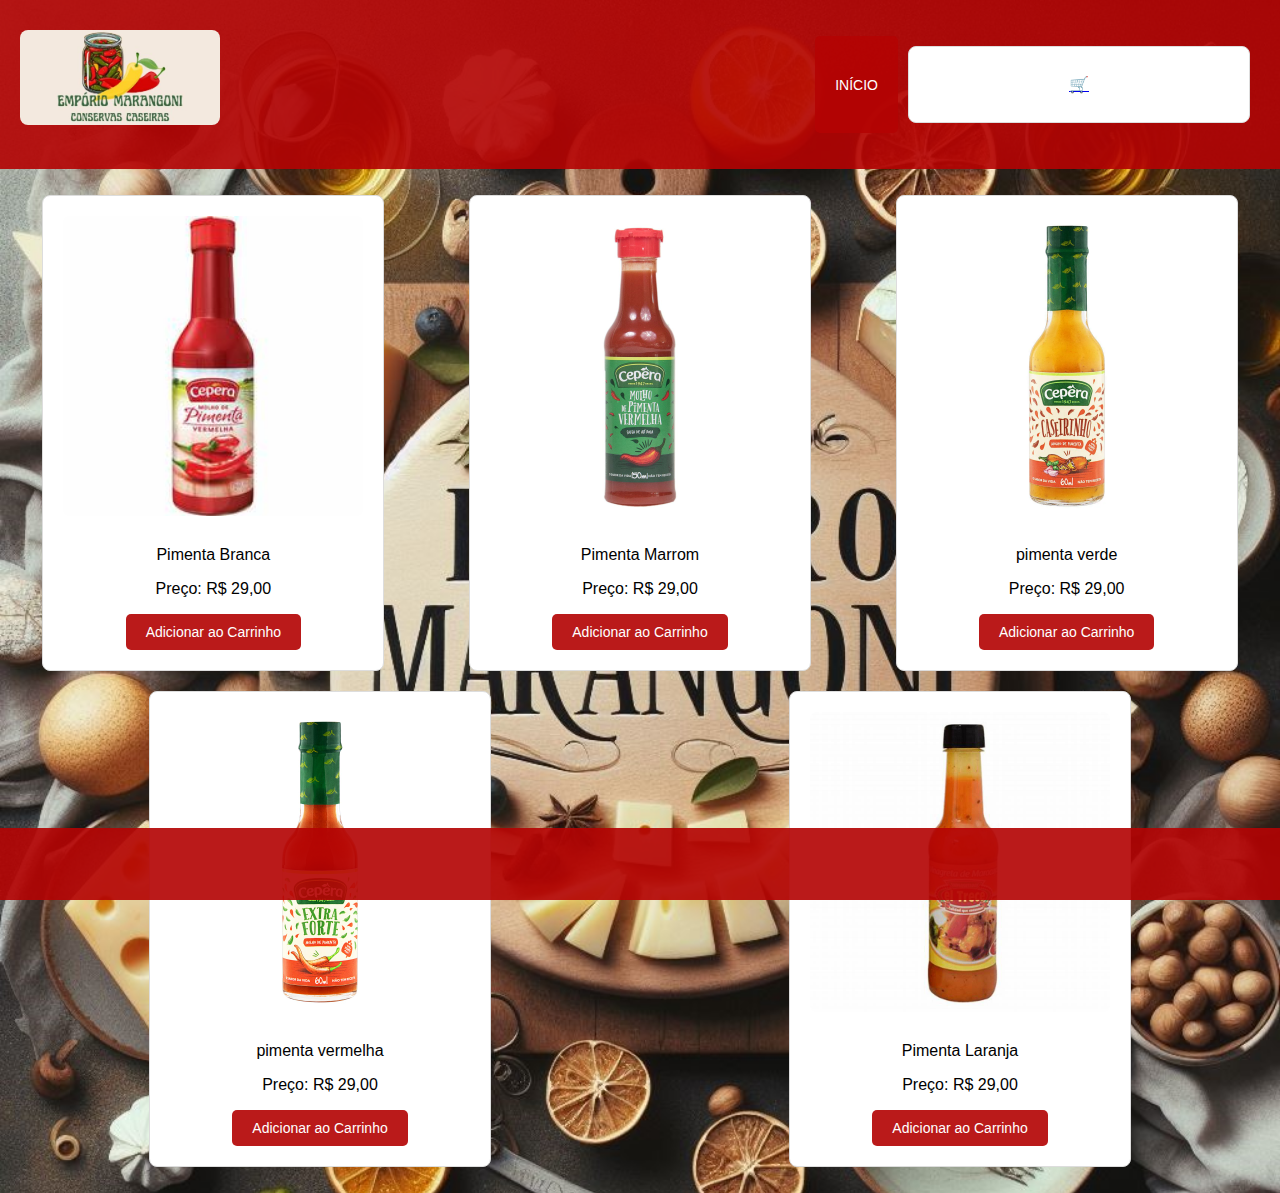
==== pimenta.html @ 1527abdd "mudança do butao" ====
<!DOCTYPE html>
<html lang="pt-br">
<head>
    <meta charset="UTF-8">
    <meta name="viewport" content="width=device-width, initial-scale=1.0">
    <title>Tipos de Salames</title>
    <link rel="stylesheet" href="salame.css">
</head>
<body>

    <header class="header">
        
        <a href="#"><img src="img/logocopia.png" width="200"></a>
        <nav>


            <ul class="menu" >
                <button onclick="abririndex()" id="inicioBotão">
                    <p>INÍCIO</p>
                </button>
                <li> <a href="/">🛒</a></li>
            </ul>
        </nav>
    </header>

    <ul>
    <li>
        <img src="img/pimenta branca.png"  width="450" height="450" alt="Pimenra branca" loading="laze">
        <p>Pimenta Branca</p>
        <p>Preço: R$ 29,00</p>
        <button>Adicionar ao Carrinho</button>
    </li>
    
    <li>
        <img src="img/pimenta marrom.png"  width="450" height="450" alt="pimenta marrom" loading="laze">
        <p>Pimenta Marrom</p>
        <p>Preço: R$ 29,00</p>
        <button>Adicionar ao Carrinho</button>
    </li>

    <li>
        <img src="img/pimenta verde.png"  width="450" height="450" alt="pimenta verde" loading="laze">
        <p>pimenta verde</p>
        <p>Preço: R$ 29,00</p>
        <button>Adicionar ao Carrinho</button>
    </li>

    <li>
        <img src="img/pimenta vermelha.png"  width="450" height="450" alt="pimenta vermelha" loading="laze">
        <p>pimenta vermelha</p>
        <p>Preço: R$ 29,00</p>
        <button>Adicionar ao Carrinho</button>
    </li>
    <li>
        <img src="img/pimenta laranja.png"  width="450" height="450" alt="pimenta laranja" loading="laze">
        <p>Pimenta Laranja</p>
        <p>Preço: R$ 29,00</p>
        <button>Adicionar ao Carrinho</button>
    </li>
    </ul>
    <footer class="footer">
        <a href="#"></a>
        <nav>
            <ul class="menu">
    
            </ul>
        </nav>
    </footer>
    <script src="inicio.js"></script>
</body>
</html>
---- salame.css ----
body {
    font-family: Arial, sans-serif;
    margin: 0;
    padding: 0;
    background-color: #f4f4f4;
}
header {
    display: flex;
    background: rgba(179, 3, 3, 0.911);
    padding: 20px;
    align-items: center;
    flex-wrap: wrap;
    justify-content: space-between;
}
.menu {
    display: flex;
}

.menu li {
    
    margin-left: 10px;
}

.menu li a {
    display: block;
    padding: 8px;
    background: rgba(255, 255, 255, 0.301);
}

footer {
    position: fixed;
    bottom: 0;
    width: 100%;
    background: rgba(179, 3, 3, 0.911);
    padding: 20px;
    display: flex;
    flex-wrap: wrap;
    justify-content: center;
   

}

ul {
    list-style: none;
    padding: 0;
    display: flex;
    flex-wrap: wrap;
    justify-content: space-around;
}

li {
    background-color: #fff;
    border: 1px solid #ddd;
    border-radius: 8px;
    margin: 10px;
    padding: 20px;
    width: 300px;
    text-align: center;
}

img {
    max-width: 100%;
    height: auto;
    border-radius: 8px;
    margin-bottom: 10px;
}


 

button {
    background-color: rgba(179, 3, 3, 0.911);
    color: #fff;
    border: none;
    padding: 10px 20px;
    text-align: center;
    text-decoration: none;
    display: inline-block;
    font-size: 14px;
    cursor: pointer;
    border-radius: 5px;
}


body {
    background-image: url(fundoqueijo.png);
   background-repeat: no-repeat;
   background-size: cover;

}
.flex {
    display: flex;
    flex-wrap: wrap;
    max-width: 800px;
    margin: 0 auto;
}
.flex>div {
    flex: 200px;
    margin: 10px 10px;
}
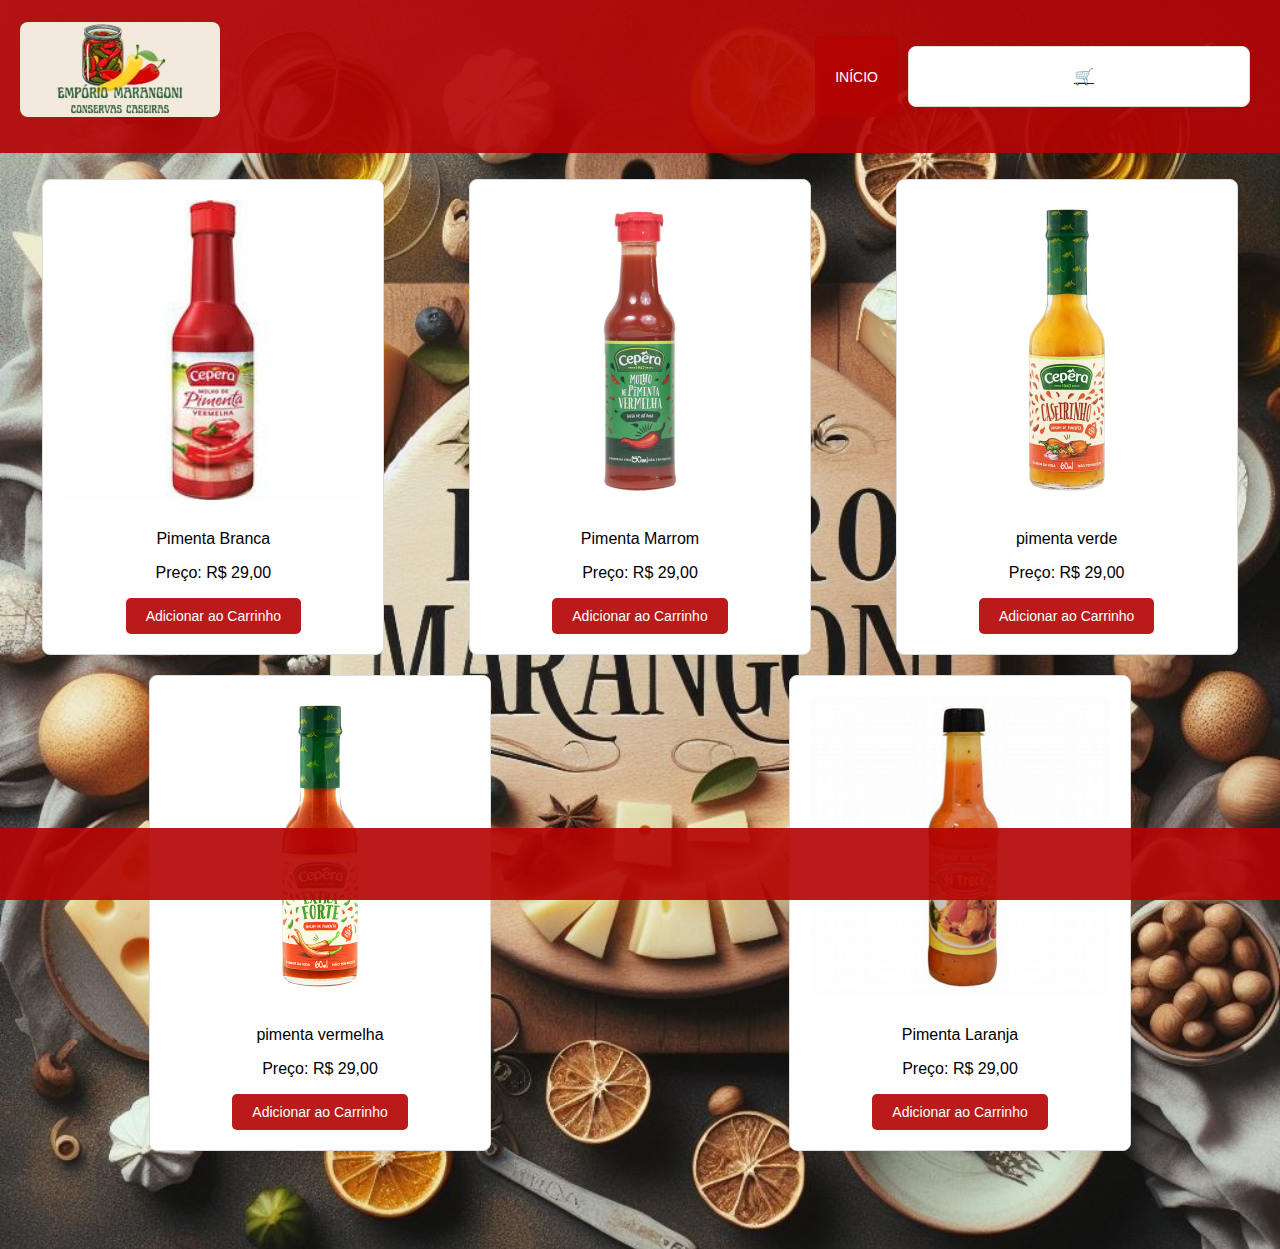
==== commit 04f07150: "Organização" ====
--- a/pimenta.html
+++ b/pimenta.html
@@ -58,6 +58,10 @@
         <button>Adicionar ao Carrinho</button>
     </li>
     </ul>
+    <br>
+    <br>
+    <br>
+    <br>
     <footer class="footer">
         <a href="#"></a>
         <nav>
--- a/salame.css
+++ b/salame.css
@@ -1,5 +1,5 @@
 body {
-    font-family: Arial, sans-serif;
+    font-family: Impact, Haettenschweiler, 'Arial Narrow Bold', sans-serif; 
     margin: 0;
     padding: 0;
     background-color: #f4f4f4;
@@ -12,19 +12,11 @@
     flex-wrap: wrap;
     justify-content: space-between;
 }
-.menu {
-    display: flex;
-}
-
-.menu li {
-    
-    margin-left: 10px;
-}
 
 .menu li a {
+    
     display: block;
-    padding: 8px;
-    background: rgba(255, 255, 255, 0.301);
+    margin-left: 10px;
 }
 
 footer {
@@ -65,9 +57,6 @@
     margin-bottom: 10px;
 }
 
-
- 
-
 button {
     background-color: rgba(179, 3, 3, 0.911);
     color: #fff;
@@ -83,7 +72,7 @@
 
 
 body {
-    background-image: url(fundoqueijo.png);
+    background-image: url(img/fundoqueijo.png);
    background-repeat: no-repeat;
    background-size: cover;
 
